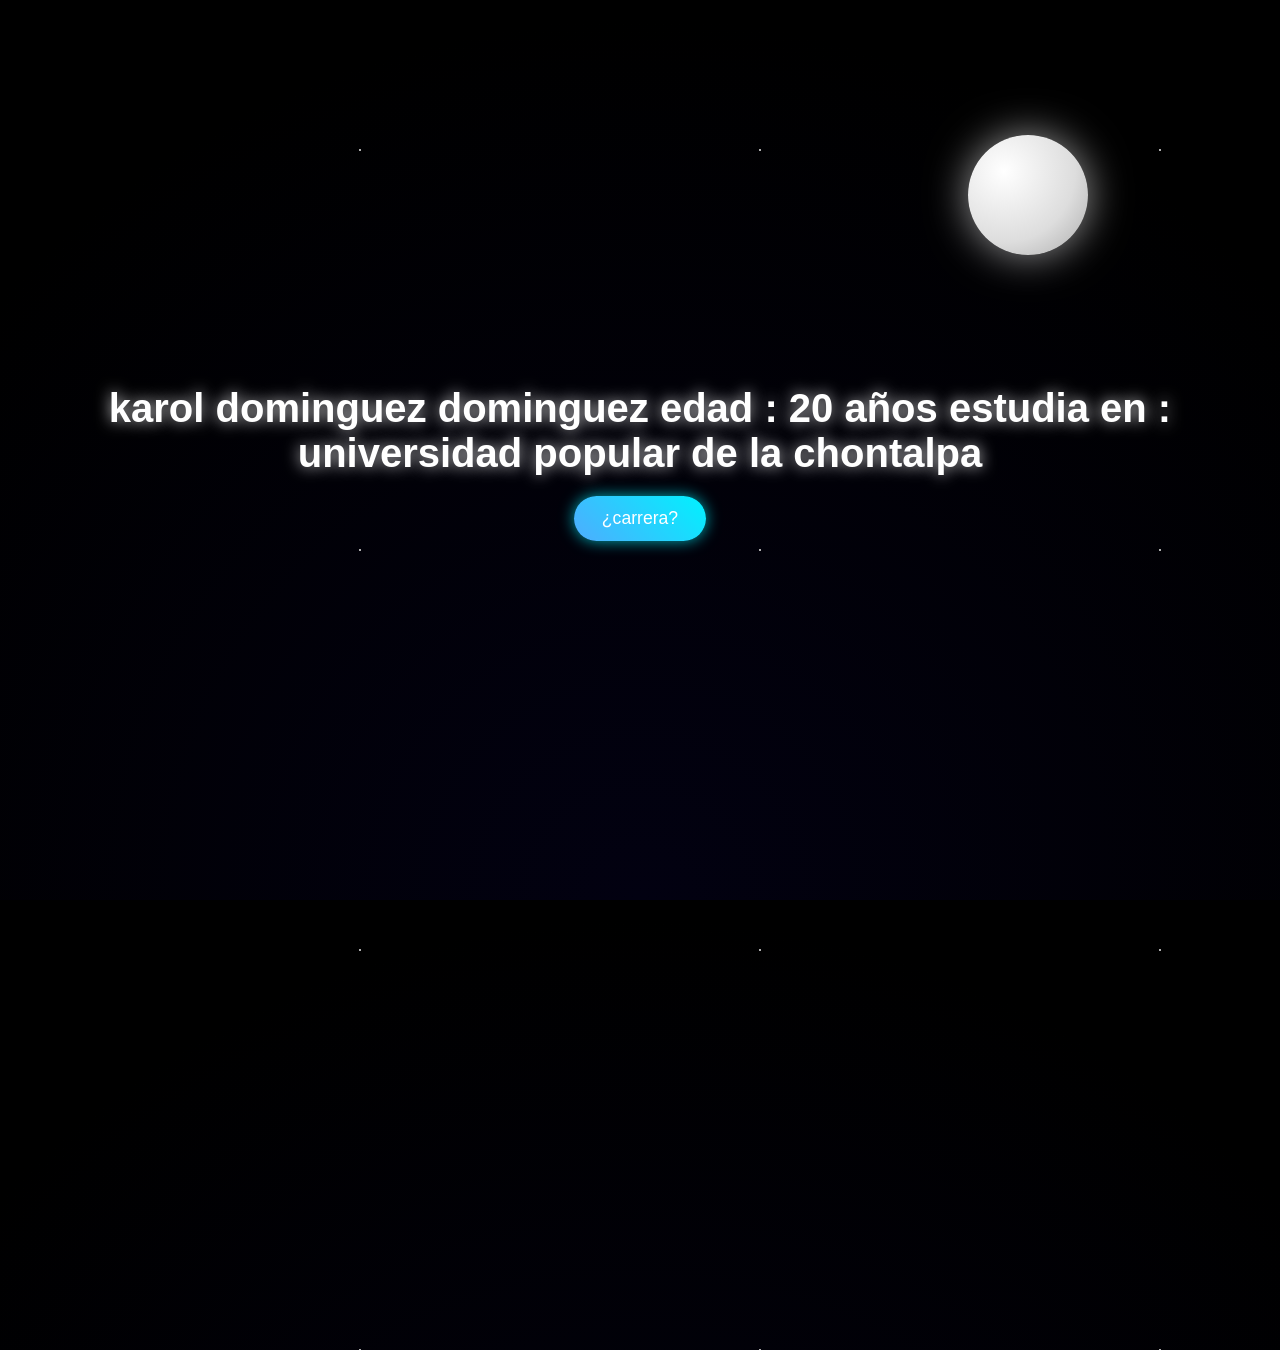
==== index.html @ 321f6d4b "Add initial HTML structure and styles for presentation" ====
<!DOCTYPE html><html lang="es">
<head>
  <meta charset="UTF-8" />
  <meta name="viewport" content="width=device-width, initial-scale=1.0" />
  <title>Presentación Espacial</title>
  <style>
    body {
      margin: 0;
      overflow: hidden;
      font-family: 'Segoe UI', Tahoma, Geneva, Verdana, sans-serif;
      color: white;
      display: flex;
      align-items: center;
      justify-content: center;
      height: 100vh;
      background: radial-gradient(circle at bottom, #020111 0%, #000000 80%);
    }/* Fondo animado de estrellas */
.stars, .stars2, .stars3 {
  position: absolute;
  width: 200%;
  height: 200%;
  background-repeat: repeat;
  background-size: 400px 400px;
  animation: moveStars 100s linear infinite;
}

.stars {
  background-image: radial-gradient(white 1px, transparent 1px);
  opacity: 0.8;
}

.stars2 {
  background-image: radial-gradient(#ccc 1px, transparent 1px);
  animation-duration: 160s;
  opacity: 0.6;
}

.stars3 {
  background-image: radial-gradient(#888 1px, transparent 1px);
  animation-duration: 220s;
  opacity: 0.4;
}

@keyframes moveStars {
  from { transform: translateY(0); }
  to { transform: translateY(-1000px); }
}

/* Luna */
.moon {
  position: absolute;
  top: 15%;
  right: 15%;
  width: 120px;
  height: 120px;
  border-radius: 50%;
  background: radial-gradient(circle at 30% 30%, #fff 0%, #ddd 60%, #aaa 100%);
  box-shadow: 0 0 40px rgba(255,255,255,0.6);
}

.contenido {
  position: relative;
  text-align: center;
  z-index: 10;
}

h1 {
  
  font-size: 2.5rem;
  margin-bottom: 20px;
  text-shadow: 0 0 15px rgba(255,255,255,0.8);
}

button {
  background: linear-gradient(45deg, #4facfe, #00f2fe);
  border: none;
  padding: 12px 28px;
  font-size: 1.1rem;
  border-radius: 25px;
  cursor: pointer;
  color: white;
  box-shadow: 0 0 15px rgba(0,242,254,0.7);
  transition: transform 0.3s, box-shadow 0.3s;
}

button:hover {
  transform: scale(1.1);
  box-shadow: 0 0 25px rgba(0,242,254,1);
}

  </style>
</head>
<body>
  <div class="stars"></div>
  <div class="stars2"></div>
  <div class="stars3"></div>
  <div class="moon"></div>  <div class="contenido">
    <h1>karol dominguez dominguez
    edad : 20 años
    estudia en : universidad popular de la chontalpa
    </h1>
    <a href="karol-2.html"><button >¿carrera?</button></a>
  </div>
</body>
</html>
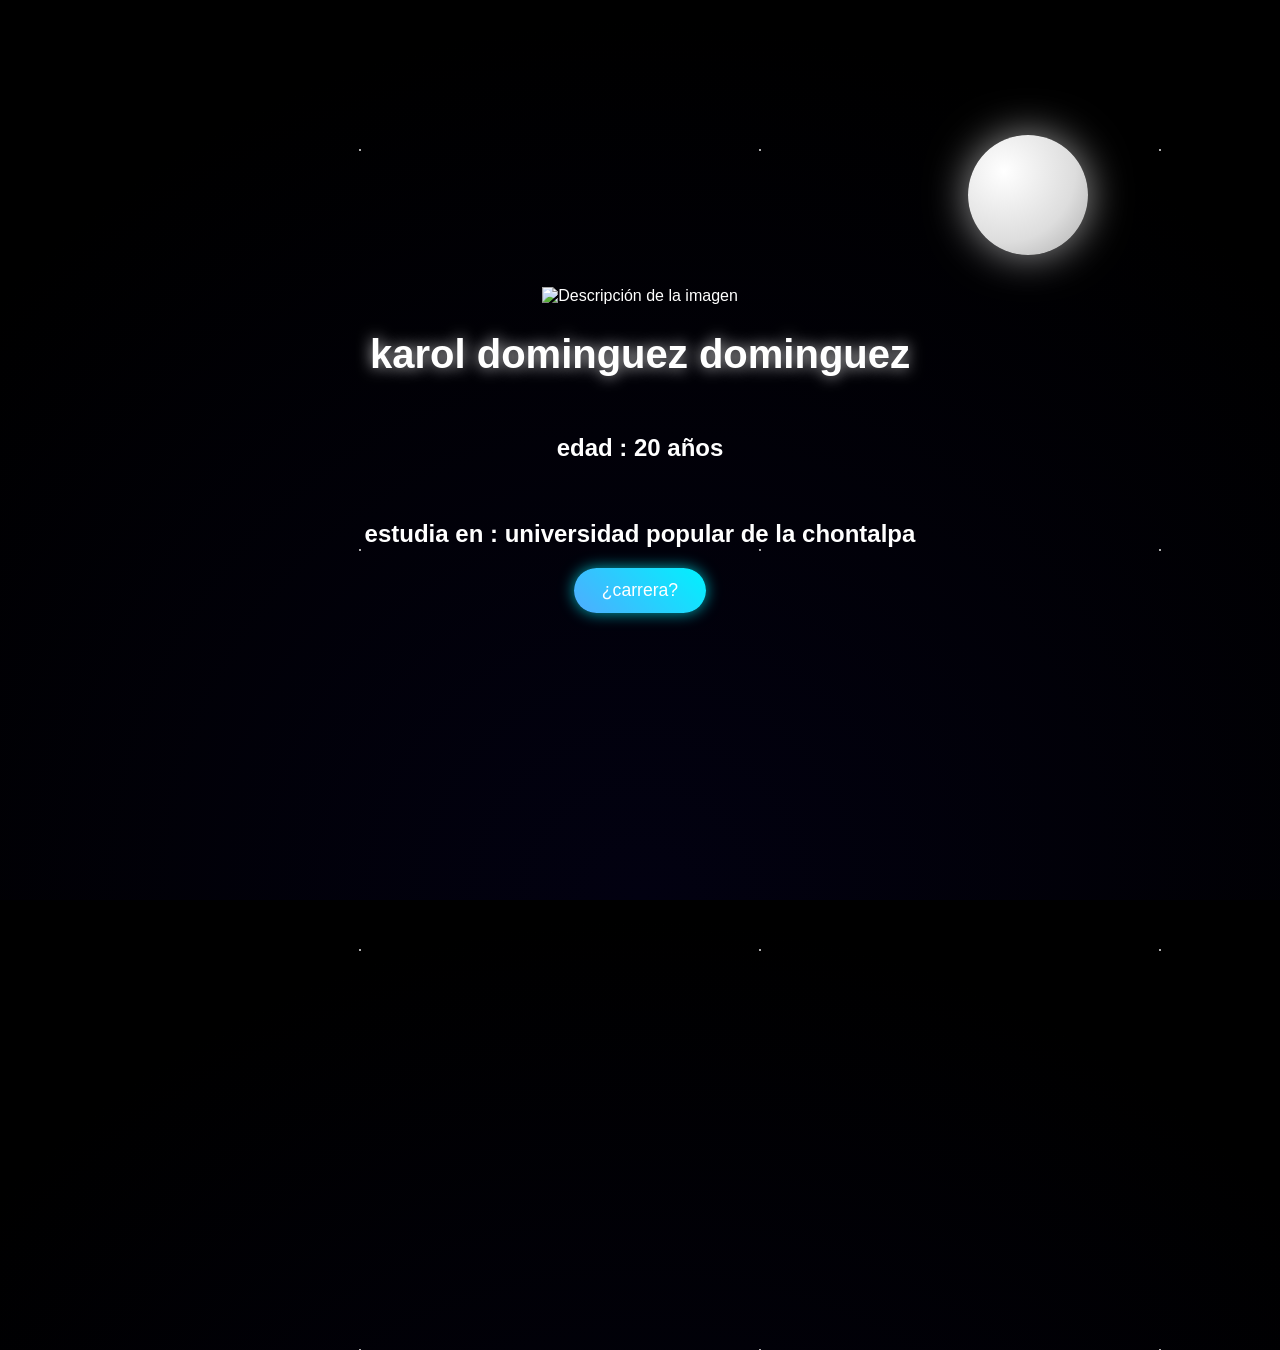
==== commit 0e700ec6: "Update index.html" ====
--- a/index.html
+++ b/index.html
@@ -95,10 +95,13 @@
   <div class="stars2"></div>
   <div class="stars3"></div>
   <div class="moon"></div>  <div class="contenido">
-    <h1>karol dominguez dominguez
-    edad : 20 años
-    estudia en : universidad popular de la chontalpa
-    </h1>
+    <img src="https://www.bing.com/images/search?view=detailV2&ccid=OMAxta7g&id=7E75B664C64BA4517E6AF284AB5ADAE9F7838955&thid=OIP.OMAxta7gbPM628Q1cU5J2AHaEk&mediaurl=https%3a%2f%2fimages.rawpixel.com%2fimage_png_1100%2fcHJpdmF0ZS9sci9pbWFnZXMvd2Vic2l0ZS8yMDIzLTEwL2xhdXJhc3RlZmFubzI2Nl9leHRyZWFtX2Nsb3NlZC11cF9waG90b2dyYXBoeV9vZl9zYXR1cm5fcGxhbmV0X19hM2RmNjRhZS1iYzgxLTQwNTAtOWJlYS1hZmUxZGY3MTk4ZjdfMS5wbmc.png&cdnurl=https%3a%2f%2fth.bing.com%2fth%2fid%2fR.38c031b5aee06cf33adbc435714e49d8%3frik%3dVYmD9%252bnaWquE8g%26pid%3dImgRaw%26r%3d0&exph=678&expw=1100&q=png+de+saturno&FORM=IRPRST&ck=13A2523EF78240718B9D109C43A41AEE&selectedIndex=0&itb=0" alt="Descripción de la imagen">
+    <h1>karol dominguez dominguez</h1>
+    <br>
+    <h2>edad : 20 años </h2>
+    <br>
+    <h2>estudia en : universidad popular de la chontalpa
+  </h2>
     <a href="karol-2.html"><button >¿carrera?</button></a>
   </div>
 </body>
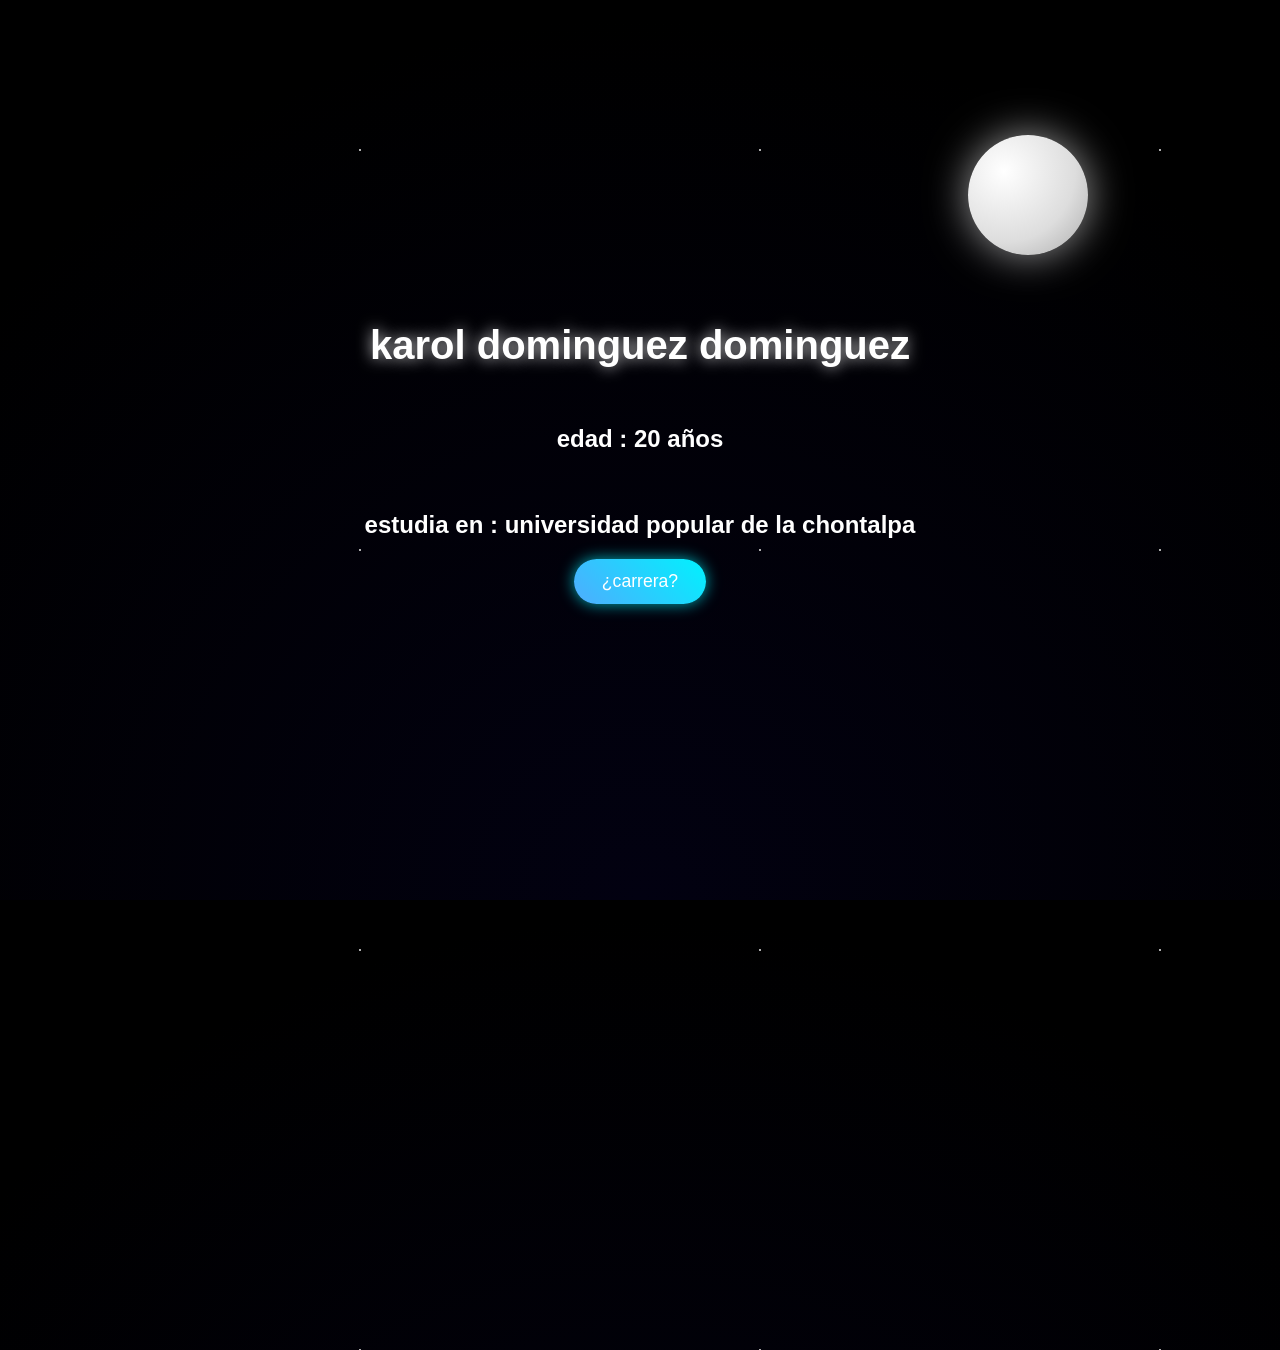
==== commit 7738a86c: "Update image source in index.html" ====
--- a/index.html
+++ b/index.html
@@ -95,7 +95,7 @@
   <div class="stars2"></div>
   <div class="stars3"></div>
   <div class="moon"></div>  <div class="contenido">
-    <img src="https://www.bing.com/images/search?view=detailV2&ccid=OMAxta7g&id=7E75B664C64BA4517E6AF284AB5ADAE9F7838955&thid=OIP.OMAxta7gbPM628Q1cU5J2AHaEk&mediaurl=https%3a%2f%2fimages.rawpixel.com%2fimage_png_1100%2fcHJpdmF0ZS9sci9pbWFnZXMvd2Vic2l0ZS8yMDIzLTEwL2xhdXJhc3RlZmFubzI2Nl9leHRyZWFtX2Nsb3NlZC11cF9waG90b2dyYXBoeV9vZl9zYXR1cm5fcGxhbmV0X19hM2RmNjRhZS1iYzgxLTQwNTAtOWJlYS1hZmUxZGY3MTk4ZjdfMS5wbmc.png&cdnurl=https%3a%2f%2fth.bing.com%2fth%2fid%2fR.38c031b5aee06cf33adbc435714e49d8%3frik%3dVYmD9%252bnaWquE8g%26pid%3dImgRaw%26r%3d0&exph=678&expw=1100&q=png+de+saturno&FORM=IRPRST&ck=13A2523EF78240718B9D109C43A41AEE&selectedIndex=0&itb=0" alt="Descripción de la imagen">
+   
     <h1>karol dominguez dominguez</h1>
     <br>
     <h2>edad : 20 años </h2>
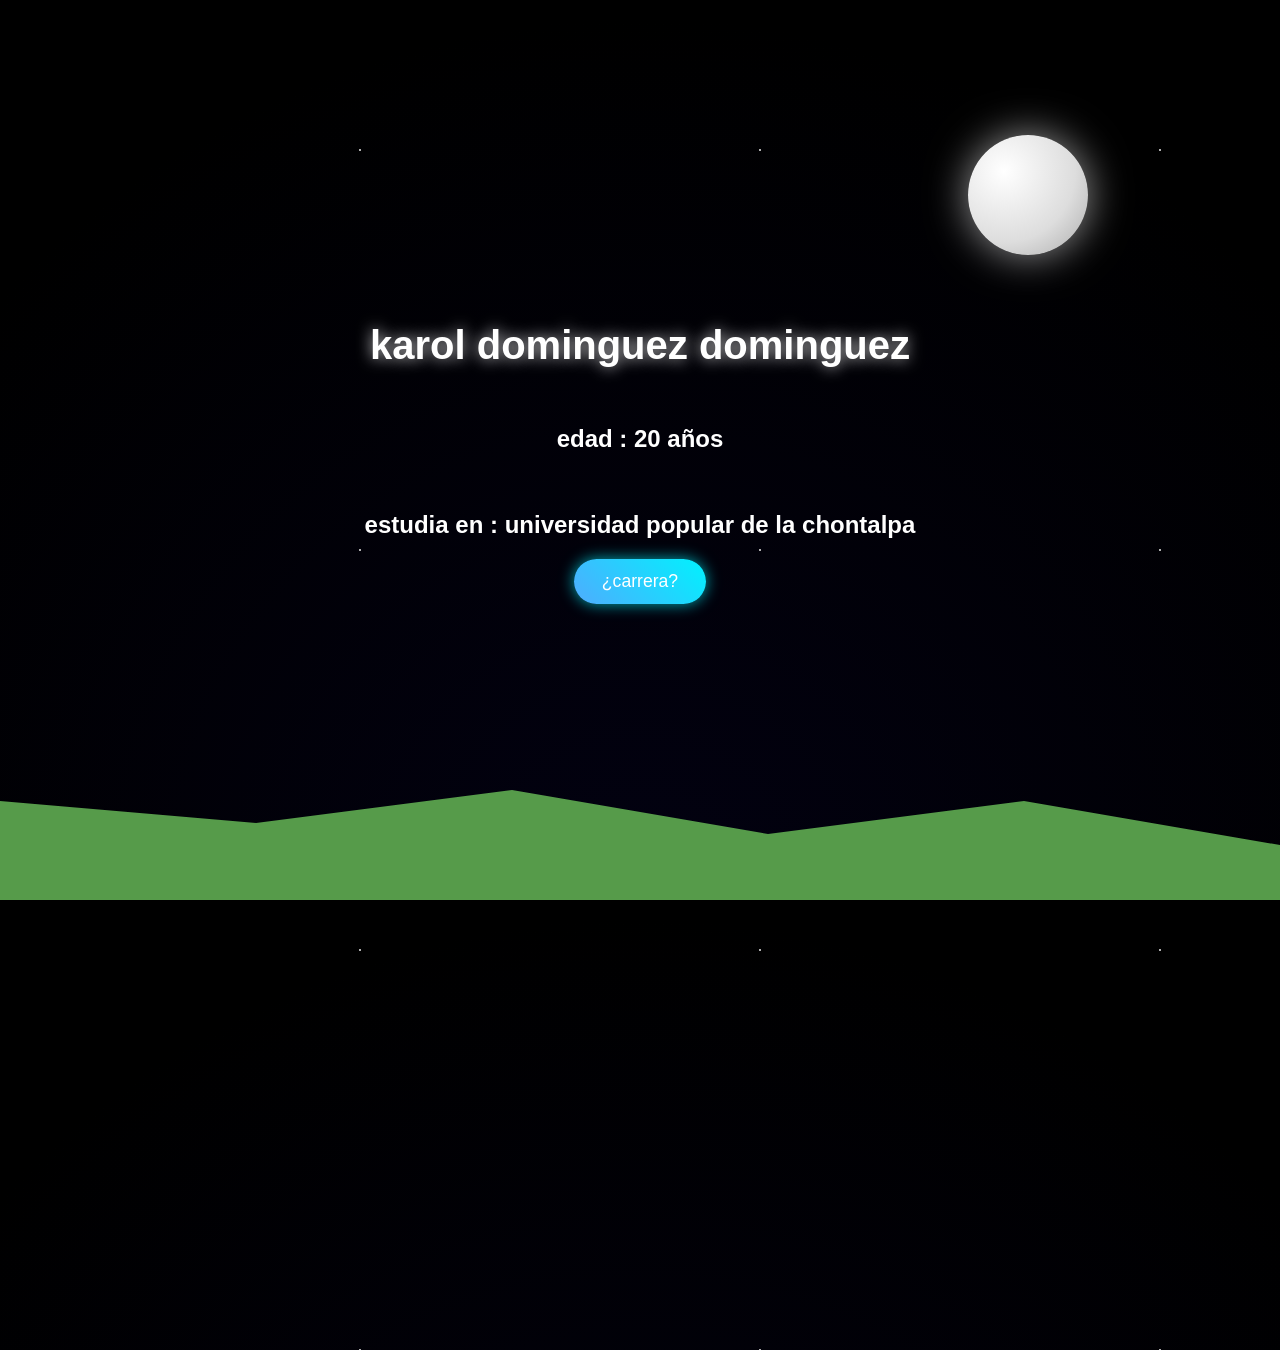
==== commit 2d44e808: "Add animated mountain background to index.html Added styles for animated mountains at the bottom of " ====
--- a/index.html
+++ b/index.html
@@ -104,5 +104,29 @@
   </h2>
     <a href="karol-2.html"><button >¿carrera?</button></a>
   </div>
+  <div class="montanas"></div>
+
+  <style>
+    .montanas {
+      position: absolute;
+      bottom: 0;
+      left: 0;
+      width: 200%;
+      height: 220px;
+      background: #569b4a;
+      clip-path: polygon(
+        0% 100%, 0% 55%, 10% 65%, 20% 50%, 30% 70%, 40% 55%,
+        50% 75%, 60% 60%, 70% 80%, 80% 65%, 90% 85%, 100% 70%,
+        100% 100%
+      );
+      animation: moverMontanas 60s linear infinite;
+      z-index: 5;
+    }
+
+    @keyframes moverMontanas {
+      from { transform: translateX(0); }
+      to { transform: translateX(-50%); }
+    }
+  </style>
 </body>
 </html>
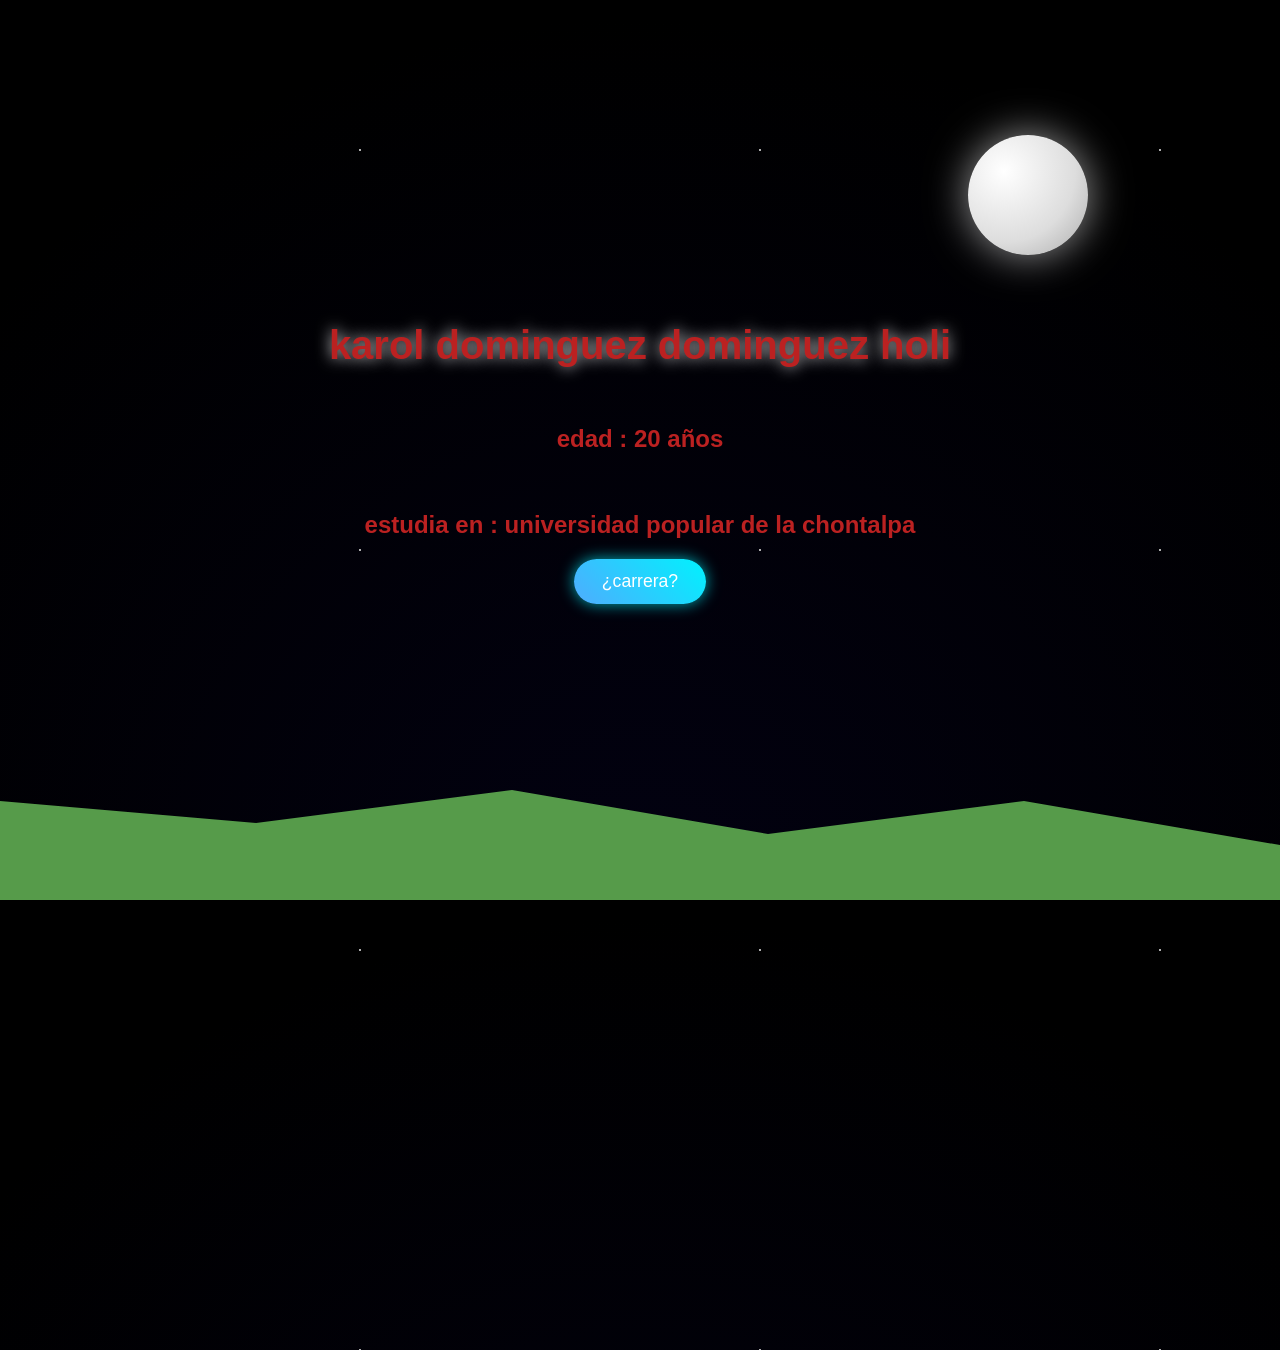
==== commit fa56a8c9: "cambia el color uwu" ====
--- a/index.html
+++ b/index.html
@@ -8,7 +8,7 @@
       margin: 0;
       overflow: hidden;
       font-family: 'Segoe UI', Tahoma, Geneva, Verdana, sans-serif;
-      color: white;
+      color: rgb(187, 33, 33);
       display: flex;
       align-items: center;
       justify-content: center;
@@ -96,7 +96,7 @@
   <div class="stars3"></div>
   <div class="moon"></div>  <div class="contenido">
    
-    <h1>karol dominguez dominguez</h1>
+    <h1>karol dominguez dominguez holi</h1>
     <br>
     <h2>edad : 20 años </h2>
     <br>
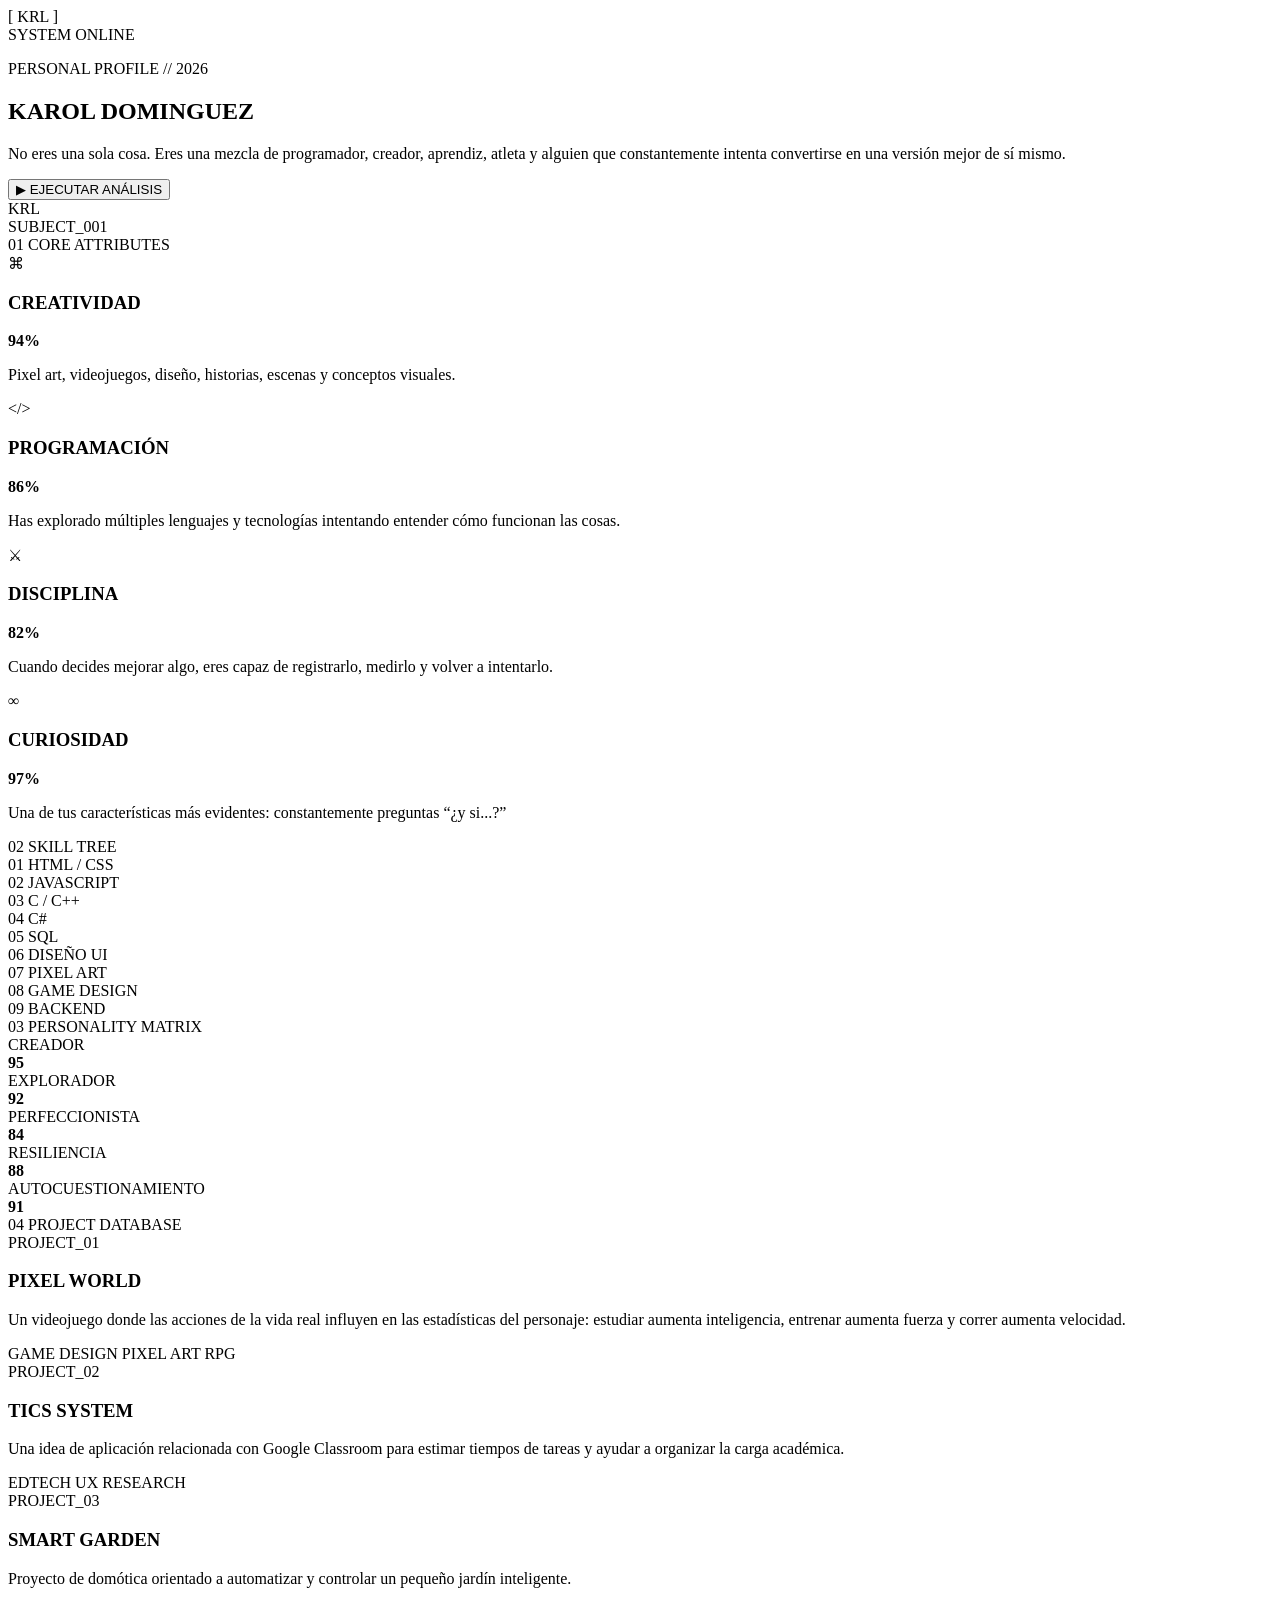
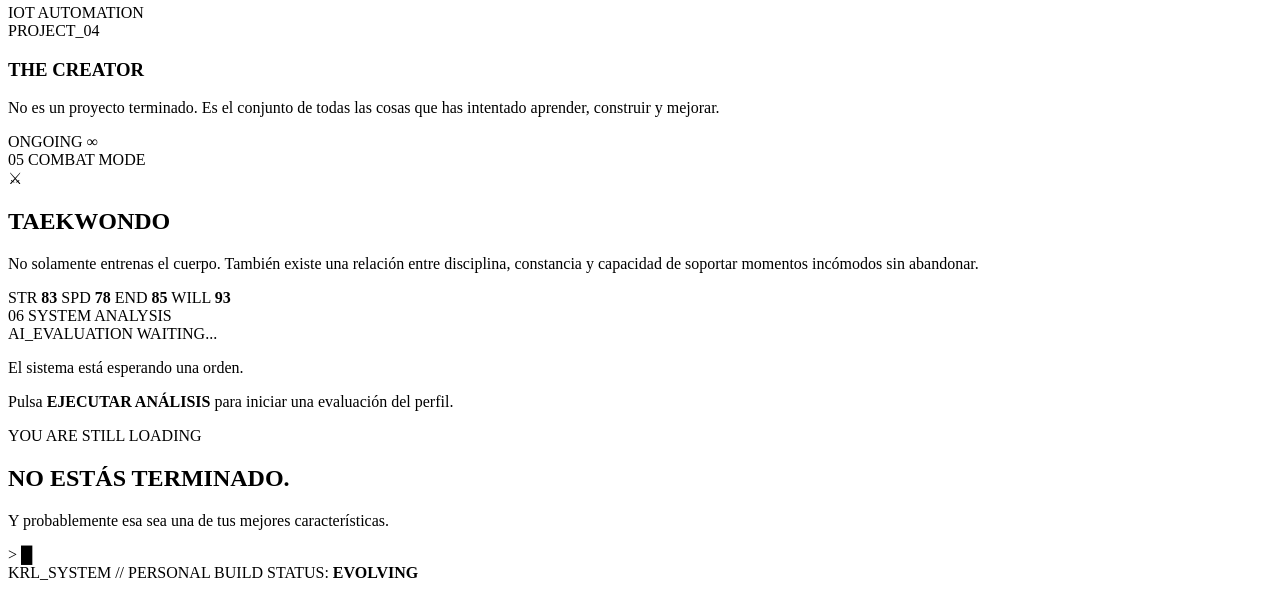
==== commit cea0722f: "se recreo se recreo este archivo para ser mas personal" ====
--- a/index.html
+++ b/index.html
@@ -1,132 +1,554 @@
-<!DOCTYPE html><html lang="es">
+<!DOCTYPE html>
+<html lang="es">
 <head>
-  <meta charset="UTF-8" />
-  <meta name="viewport" content="width=device-width, initial-scale=1.0" />
-  <title>Presentación Espacial</title>
-  <style>
-    body {
-      margin: 0;
-      overflow: hidden;
-      font-family: 'Segoe UI', Tahoma, Geneva, Verdana, sans-serif;
-      color: rgb(187, 33, 33);
-      display: flex;
-      align-items: center;
-      justify-content: center;
-      height: 100vh;
-      background: radial-gradient(circle at bottom, #020111 0%, #000000 80%);
-    }/* Fondo animado de estrellas */
-.stars, .stars2, .stars3 {
-  position: absolute;
-  width: 200%;
-  height: 200%;
-  background-repeat: repeat;
-  background-size: 400px 400px;
-  animation: moveStars 100s linear infinite;
-}
-
-.stars {
-  background-image: radial-gradient(white 1px, transparent 1px);
-  opacity: 0.8;
-}
-
-.stars2 {
-  background-image: radial-gradient(#ccc 1px, transparent 1px);
-  animation-duration: 160s;
-  opacity: 0.6;
-}
-
-.stars3 {
-  background-image: radial-gradient(#888 1px, transparent 1px);
-  animation-duration: 220s;
-  opacity: 0.4;
-}
-
-@keyframes moveStars {
-  from { transform: translateY(0); }
-  to { transform: translateY(-1000px); }
-}
-
-/* Luna */
-.moon {
-  position: absolute;
-  top: 15%;
-  right: 15%;
-  width: 120px;
-  height: 120px;
-  border-radius: 50%;
-  background: radial-gradient(circle at 30% 30%, #fff 0%, #ddd 60%, #aaa 100%);
-  box-shadow: 0 0 40px rgba(255,255,255,0.6);
-}
-
-.contenido {
-  position: relative;
-  text-align: center;
-  z-index: 10;
-}
-
-h1 {
-  
-  font-size: 2.5rem;
-  margin-bottom: 20px;
-  text-shadow: 0 0 15px rgba(255,255,255,0.8);
-}
-
-button {
-  background: linear-gradient(45deg, #4facfe, #00f2fe);
-  border: none;
-  padding: 12px 28px;
-  font-size: 1.1rem;
-  border-radius: 25px;
-  cursor: pointer;
-  color: white;
-  box-shadow: 0 0 15px rgba(0,242,254,0.7);
-  transition: transform 0.3s, box-shadow 0.3s;
-}
-
-button:hover {
-  transform: scale(1.1);
-  box-shadow: 0 0 25px rgba(0,242,254,1);
-}
-
-  </style>
+    <meta charset="UTF-8">
+    <meta name="viewport" content="width=device-width, initial-scale=1.0">
+
+    <title>KAROL // SELF ANALYSIS</title>
+
+    <link rel="stylesheet" href="style.css">
+
+    <link rel="preconnect" href="https://fonts.googleapis.com">
+    <link rel="preconnect" href="https://fonts.gstatic.com" crossorigin>
+
+    <link href="https://fonts.googleapis.com/css2?family=Orbitron:wght@400;500;600;700;800&family=Space+Mono:wght@400;700&display=swap" rel="stylesheet">
 </head>
+
 <body>
-  <div class="stars"></div>
-  <div class="stars2"></div>
-  <div class="stars3"></div>
-  <div class="moon"></div>  <div class="contenido">
-   
-    <h1>karol dominguez dominguez holi</h1>
-    <br>
-    <h2>edad : 20 años </h2>
-    <br>
-    <h2>estudia en : universidad popular de la chontalpa
-  </h2>
-    <a href="karol-2.html"><button >¿carrera?</button></a>
-  </div>
-  <div class="montanas"></div>
-
-  <style>
-    .montanas {
-      position: absolute;
-      bottom: 0;
-      left: 0;
-      width: 200%;
-      height: 220px;
-      background: #569b4a;
-      clip-path: polygon(
-        0% 100%, 0% 55%, 10% 65%, 20% 50%, 30% 70%, 40% 55%,
-        50% 75%, 60% 60%, 70% 80%, 80% 65%, 90% 85%, 100% 70%,
-        100% 100%
-      );
-      animation: moverMontanas 60s linear infinite;
-      z-index: 5;
-    }
-
-    @keyframes moverMontanas {
-      from { transform: translateX(0); }
-      to { transform: translateX(-50%); }
-    }
-  </style>
+
+    <div class="background-grid"></div>
+    <div class="scanline"></div>
+
+    <!-- NAV -->
+
+    <header class="navbar">
+
+        <div class="logo">
+            <span class="logo-bracket">[</span>
+            KRL
+            <span class="logo-bracket">]</span>
+        </div>
+
+        <div class="system-status">
+            <span class="status-dot"></span>
+            SYSTEM ONLINE
+        </div>
+
+    </header>
+
+
+    <main>
+
+        <!-- HERO -->
+
+        <section class="hero">
+
+            <div class="hero-left">
+
+                <p class="eyebrow">
+                    PERSONAL PROFILE // 2026
+                </p>
+
+                <h1>
+                    KAROL
+                    <span>DOMINGUEZ</span>
+                </h1>
+
+                <p class="hero-description">
+                    No eres una sola cosa.
+                    Eres una mezcla de programador, creador,
+                    aprendiz, atleta y alguien que constantemente
+                    intenta convertirse en una versión mejor de sí mismo.
+                </p>
+
+                <button id="analyzeBtn" class="main-button">
+                    <span>▶</span> EJECUTAR ANÁLISIS
+                </button>
+
+            </div>
+
+
+            <div class="character-container">
+
+                <div class="character-ring ring-one"></div>
+                <div class="character-ring ring-two"></div>
+
+                <div class="character">
+
+                    <div class="head">
+                        <div class="hair"></div>
+
+                        <div class="eye eye-left"></div>
+                        <div class="eye eye-right"></div>
+
+                        <div class="mouth"></div>
+                    </div>
+
+                    <div class="body">
+
+                        <div class="shirt">
+                            KRL
+                        </div>
+
+                        <div class="arm arm-left"></div>
+                        <div class="arm arm-right"></div>
+
+                    </div>
+
+                    <div class="legs">
+                        <div class="leg"></div>
+                        <div class="leg"></div>
+                    </div>
+
+                </div>
+
+                <div class="character-label">
+                    SUBJECT_001
+                </div>
+
+            </div>
+
+        </section>
+
+
+        <!-- CORE STATS -->
+
+        <section class="section">
+
+            <div class="section-title">
+                <span>01</span>
+                CORE ATTRIBUTES
+            </div>
+
+            <div class="stats-grid">
+
+                <div class="stat-card">
+                    <div class="stat-icon">⌘</div>
+                    <h3>CREATIVIDAD</h3>
+
+                    <div class="progress">
+                        <div class="progress-bar" data-value="94"></div>
+                    </div>
+
+                    <strong>94%</strong>
+
+                    <p>
+                        Pixel art, videojuegos, diseño, historias,
+                        escenas y conceptos visuales.
+                    </p>
+                </div>
+
+
+                <div class="stat-card">
+                    <div class="stat-icon">&lt;/&gt;</div>
+                    <h3>PROGRAMACIÓN</h3>
+
+                    <div class="progress">
+                        <div class="progress-bar" data-value="86"></div>
+                    </div>
+
+                    <strong>86%</strong>
+
+                    <p>
+                        Has explorado múltiples lenguajes y tecnologías
+                        intentando entender cómo funcionan las cosas.
+                    </p>
+                </div>
+
+
+                <div class="stat-card">
+                    <div class="stat-icon">⚔</div>
+                    <h3>DISCIPLINA</h3>
+
+                    <div class="progress">
+                        <div class="progress-bar" data-value="82"></div>
+                    </div>
+
+                    <strong>82%</strong>
+
+                    <p>
+                        Cuando decides mejorar algo, eres capaz de
+                        registrarlo, medirlo y volver a intentarlo.
+                    </p>
+                </div>
+
+
+                <div class="stat-card">
+                    <div class="stat-icon">∞</div>
+                    <h3>CURIOSIDAD</h3>
+
+                    <div class="progress">
+                        <div class="progress-bar" data-value="97"></div>
+                    </div>
+
+                    <strong>97%</strong>
+
+                    <p>
+                        Una de tus características más evidentes:
+                        constantemente preguntas “¿y si...?”
+                    </p>
+                </div>
+
+            </div>
+
+        </section>
+
+
+        <!-- SKILL TREE -->
+
+        <section class="section">
+
+            <div class="section-title">
+                <span>02</span>
+                SKILL TREE
+            </div>
+
+            <div class="skill-tree">
+
+                <div class="skill-line"></div>
+
+                <div class="skill-node unlocked">
+                    <span>01</span>
+                    HTML / CSS
+                </div>
+
+                <div class="skill-node unlocked">
+                    <span>02</span>
+                    JAVASCRIPT
+                </div>
+
+                <div class="skill-node unlocked">
+                    <span>03</span>
+                    C / C++
+                </div>
+
+                <div class="skill-node unlocked">
+                    <span>04</span>
+                    C#
+                </div>
+
+                <div class="skill-node unlocked">
+                    <span>05</span>
+                    SQL
+                </div>
+
+                <div class="skill-node unlocked">
+                    <span>06</span>
+                    DISEÑO UI
+                </div>
+
+                <div class="skill-node unlocked">
+                    <span>07</span>
+                    PIXEL ART
+                </div>
+
+                <div class="skill-node unlocked">
+                    <span>08</span>
+                    GAME DESIGN
+                </div>
+
+                <div class="skill-node learning">
+                    <span>09</span>
+                    BACKEND
+                </div>
+
+            </div>
+
+        </section>
+
+
+        <!-- PERSONALITY -->
+
+        <section class="section">
+
+            <div class="section-title">
+                <span>03</span>
+                PERSONALITY MATRIX
+            </div>
+
+            <div class="matrix">
+
+                <div class="matrix-row">
+                    <span>CREADOR</span>
+
+                    <div class="matrix-track">
+                        <div style="width: 95%"></div>
+                    </div>
+
+                    <b>95</b>
+                </div>
+
+
+                <div class="matrix-row">
+                    <span>EXPLORADOR</span>
+
+                    <div class="matrix-track">
+                        <div style="width: 92%"></div>
+                    </div>
+
+                    <b>92</b>
+                </div>
+
+
+                <div class="matrix-row">
+                    <span>PERFECCIONISTA</span>
+
+                    <div class="matrix-track">
+                        <div style="width: 84%"></div>
+                    </div>
+
+                    <b>84</b>
+                </div>
+
+
+                <div class="matrix-row">
+                    <span>RESILIENCIA</span>
+
+                    <div class="matrix-track">
+                        <div style="width: 88%"></div>
+                    </div>
+
+                    <b>88</b>
+                </div>
+
+
+                <div class="matrix-row">
+                    <span>AUTOCUESTIONAMIENTO</span>
+
+                    <div class="matrix-track">
+                        <div style="width: 91%"></div>
+                    </div>
+
+                    <b>91</b>
+                </div>
+
+            </div>
+
+        </section>
+
+
+        <!-- PROJECTS -->
+
+        <section class="section">
+
+            <div class="section-title">
+                <span>04</span>
+                PROJECT DATABASE
+            </div>
+
+            <div class="projects">
+
+                <article class="project">
+                    <span class="project-number">PROJECT_01</span>
+
+                    <h3>PIXEL WORLD</h3>
+
+                    <p>
+                        Un videojuego donde las acciones de la vida real
+                        influyen en las estadísticas del personaje:
+                        estudiar aumenta inteligencia, entrenar aumenta
+                        fuerza y correr aumenta velocidad.
+                    </p>
+
+                    <div class="tags">
+                        <span>GAME DESIGN</span>
+                        <span>PIXEL ART</span>
+                        <span>RPG</span>
+                    </div>
+                </article>
+
+
+                <article class="project">
+                    <span class="project-number">PROJECT_02</span>
+
+                    <h3>TICS SYSTEM</h3>
+
+                    <p>
+                        Una idea de aplicación relacionada con Google
+                        Classroom para estimar tiempos de tareas y
+                        ayudar a organizar la carga académica.
+                    </p>
+
+                    <div class="tags">
+                        <span>EDTECH</span>
+                        <span>UX</span>
+                        <span>RESEARCH</span>
+                    </div>
+                </article>
+
+
+                <article class="project">
+                    <span class="project-number">PROJECT_03</span>
+
+                    <h3>SMART GARDEN</h3>
+
+                    <p>
+                        Proyecto de domótica orientado a automatizar
+                        y controlar un pequeño jardín inteligente.
+                    </p>
+
+                    <div class="tags">
+                        <span>IOT</span>
+                        <span>AUTOMATION</span>
+                    </div>
+                </article>
+
+
+                <article class="project">
+                    <span class="project-number">PROJECT_04</span>
+
+                    <h3>THE CREATOR</h3>
+
+                    <p>
+                        No es un proyecto terminado.
+                        Es el conjunto de todas las cosas que has
+                        intentado aprender, construir y mejorar.
+                    </p>
+
+                    <div class="tags">
+                        <span>ONGOING</span>
+                        <span>∞</span>
+                    </div>
+                </article>
+
+            </div>
+
+        </section>
+
+
+        <!-- COMBAT MODE -->
+
+        <section class="section combat-section">
+
+            <div class="section-title">
+                <span>05</span>
+                COMBAT MODE
+            </div>
+
+            <div class="combat-card">
+
+                <div class="combat-character">
+                    ⚔
+                </div>
+
+                <div>
+
+                    <h2>TAEKWONDO</h2>
+
+                    <p>
+                        No solamente entrenas el cuerpo.
+                        También existe una relación entre disciplina,
+                        constancia y capacidad de soportar momentos
+                        incómodos sin abandonar.
+                    </p>
+
+                    <div class="combat-stats">
+
+                        <span>
+                            STR
+                            <b>83</b>
+                        </span>
+
+                        <span>
+                            SPD
+                            <b>78</b>
+                        </span>
+
+                        <span>
+                            END
+                            <b>85</b>
+                        </span>
+
+                        <span>
+                            WILL
+                            <b>93</b>
+                        </span>
+
+                    </div>
+
+                </div>
+
+            </div>
+
+        </section>
+
+
+        <!-- ANALYSIS -->
+
+        <section class="section">
+
+            <div class="section-title">
+                <span>06</span>
+                SYSTEM ANALYSIS
+            </div>
+
+            <div id="analysisPanel" class="analysis-panel">
+
+                <div class="analysis-header">
+                    <span>AI_EVALUATION</span>
+                    <span id="analysisStatus">WAITING...</span>
+                </div>
+
+                <div id="analysisText">
+
+                    <p>
+                        El sistema está esperando una orden.
+                    </p>
+
+                    <p>
+                        Pulsa <strong>EJECUTAR ANÁLISIS</strong> para
+                        iniciar una evaluación del perfil.
+                    </p>
+
+                </div>
+
+            </div>
+
+        </section>
+
+
+        <!-- FINAL -->
+
+        <section class="final-section">
+
+            <div class="final-glitch">
+                YOU ARE STILL LOADING
+            </div>
+
+            <h2>
+                NO ESTÁS TERMINADO.
+            </h2>
+
+            <p>
+                Y probablemente esa sea una de tus mejores características.
+            </p>
+
+            <div class="terminal">
+
+                <span>&gt;</span>
+                <span id="terminalText"></span>
+                <span class="cursor">█</span>
+
+            </div>
+
+        </section>
+
+    </main>
+
+
+    <footer>
+
+        <span>KRL_SYSTEM // PERSONAL BUILD</span>
+
+        <span>
+            STATUS:
+            <b>EVOLVING</b>
+        </span>
+
+    </footer>
+
+
+    <script src="script.js"></script>
+
 </body>
 </html>
